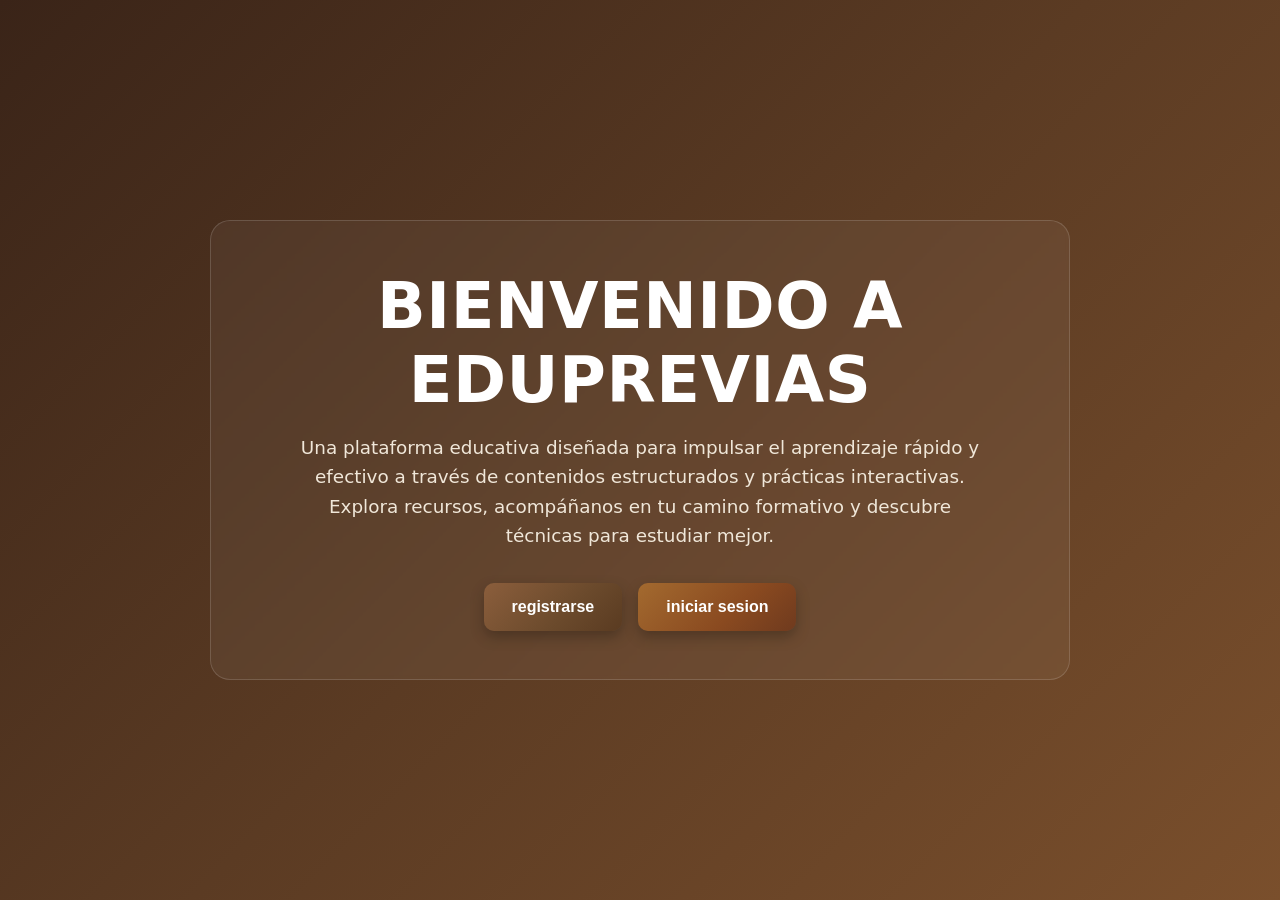
==== Bienvenido/bienvenido.html @ 17c05202 "Primera version de bienvenido" ====
<!DOCTYPE html>
<html lang="en">
<head>
    <meta charset="UTF-8">
    <meta name="viewport" content="width=device-width, initial-scale=1.0">
    <title>Document</title>
</head>
<body>
    
</body>
</html>
<!DOCTYPE html>
<html lang="es">
<head>
  <meta charset="UTF-8" />
  <meta name="viewport" content="width=device-width, initial-scale=1" />
  <title>Bienvenida</title>
  <!-- Fuente opcional (ajusta si prefieres otra) -->
  <link rel="stylesheet" href="bienvenido.css">
</head>
<body>
  <main class="hero" aria-label="Bienvenida EduPreviás">
    <section class="card">
      <h1>BIENVENIDO A EDUPREVIAS</h1>
      <p class="description">
        Una plataforma educativa diseñada para impulsar el aprendizaje rápido y efectivo a través de contenidos estructurados y prácticas interactivas. Explora recursos, acompáñanos en tu camino formativo y descubre técnicas para estudiar mejor.
      </p>
      <div class="cta" role="group" aria-label="Acciones de inicio de sesión">
        <button class="btn registrarse" aria-label="Registrarse">registrarse</button>
        <button class="btn iniciar" aria-label="Iniciar sesión">iniciar sesion</button>
      </div>
    </section>
  </main>
</body>
</html>
---- Bienvenido/bienvenido.css ----
:root {
      --brown-900: #2b1f14;
      --brown-800: #3b2511;
      --brown-700: #5a3a23;
      --brown-600: #7a4f31;
      --cream: #f3efe6;
      --muted: #d8cdb8;
    }

    * { box-sizing: border-box; }
    html, body { height: 100%; }
    body {
      margin: 0;
      font-family: 'Inter', system-ui, -apple-system, "Segoe UI", Roboto, Arial;
      color: #fff;
      background: linear-gradient(135deg, #3a2418 0%, #5b3b23 50%, #7a4f2c 100%);
    }

    .hero {
      min-height: 100vh;
      display: flex;
      align-items: center;
      justify-content: center;
      padding: 4rem 1rem;
    }

    .card {
      width: min(860px, 92%);
      text-align: center;
      background: rgba(255, 255, 255, 0.05);
      border: 1px solid rgba(255, 255, 255, 0.15);
      border-radius: 20px;
      padding: 3rem 2rem;
      backdrop-filter: blur(2px);
    }

    h1 {
      margin: 0 0 1rem;
      font-size: clamp(2.5rem, 4vw + 1rem, 4rem);
      letter-spacing: 0.5px;
      text-transform: uppercase;
    }

    p.description {
      color: #f0e7d9;
      font-size: 1.15rem;
      line-height: 1.6;
      margin: 0 auto 2rem;
      max-width: 60ch;
    }

    .cta {
      display: flex;
      gap: 1rem;
      justify-content: center;
      flex-wrap: wrap;
    }

    .btn {
      appearance: none;
      border: none;
      border-radius: 10px;
      padding: 0.95rem 1.75rem;
      font-weight: 600;
      font-size: 1rem;
      color: #fff;
      cursor: pointer;
      transition: transform 0.2s ease, background 0.2s ease;
      box-shadow: 0 6px 14px rgba(0,0,0,.25);
    }

    .btn.registrarse {
      background: linear-gradient(135deg, #8b5e3c 0%, #6b4a2c 60%, #5a3b21 100%);
    }

    .btn.iniciar {
      background: linear-gradient(135deg, #a36a2f 0%, #8a4a20 60%, #6f3a1e 100%);
    }

    .btn:hover { transform: translateY(-1px); filter: brightness(1.05); }
    .btn:active { transform: translateY(1px) scale(0.98); }

    @media (max-width: 600px) {
      .card { padding: 2rem 1.25rem; }
      h1 { font-size: 2.5rem; }
      p.description { font-size: 1.05rem; }
    }
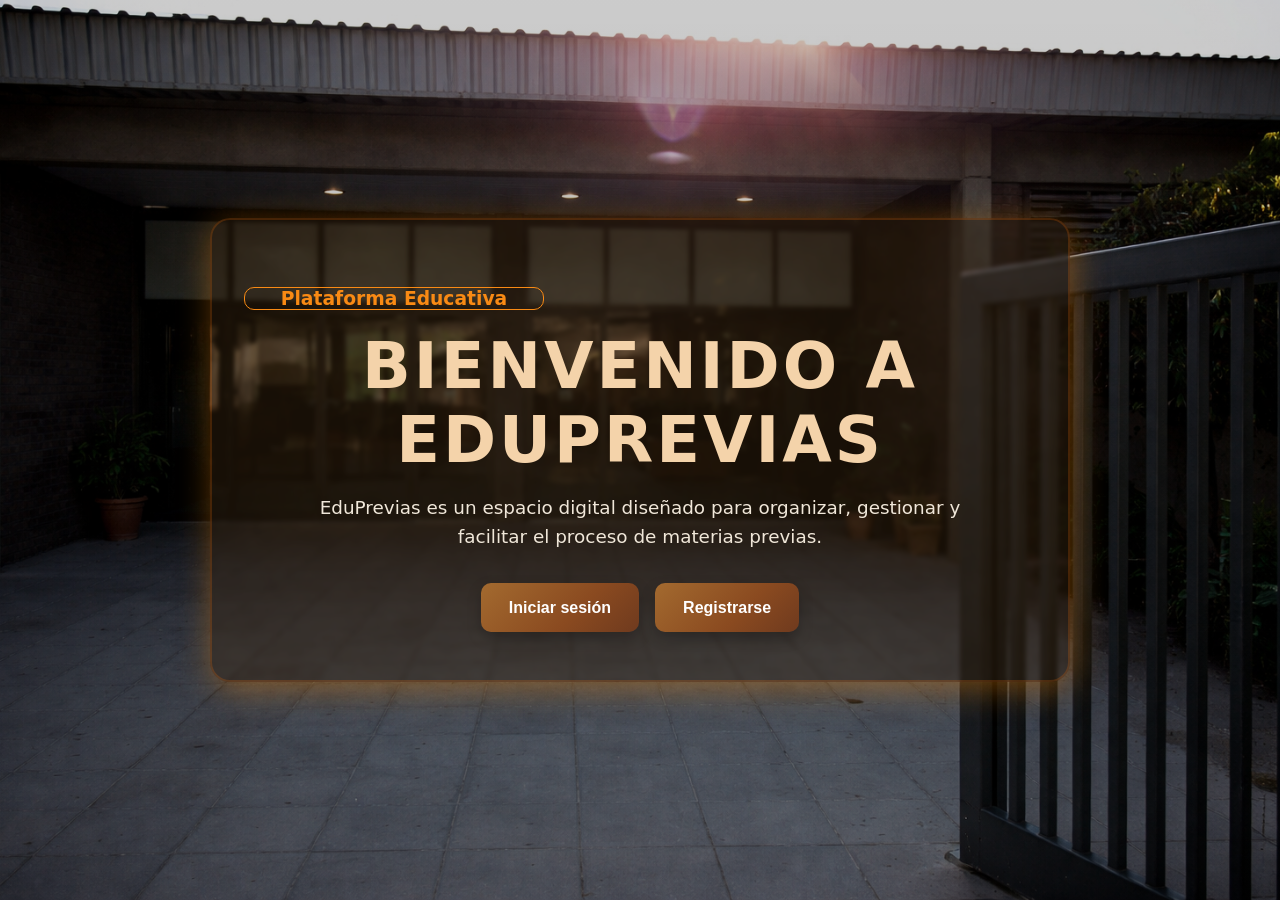
==== commit 7b270deb: "mi segunda version" ====
--- a/Bienvenido/bienvenido.html
+++ b/Bienvenido/bienvenido.html
@@ -1,35 +1,31 @@
-<!DOCTYPE html>
-<html lang="en">
-<head>
-    <meta charset="UTF-8">
-    <meta name="viewport" content="width=device-width, initial-scale=1.0">
-    <title>Document</title>
-</head>
-<body>
-    
-</body>
-</html>
+
 <!DOCTYPE html>
 <html lang="es">
 <head>
   <meta charset="UTF-8" />
   <meta name="viewport" content="width=device-width, initial-scale=1" />
   <title>Bienvenida</title>
-  <!-- Fuente opcional (ajusta si prefieres otra) -->
+
   <link rel="stylesheet" href="bienvenido.css">
 </head>
+
 <body>
-  <main class="hero" aria-label="Bienvenida EduPreviás">
-    <section class="card">
+
+  <main class="entorno" aria-label="Bienvenida EduPreviás">
+    <section class="seccion">
+        <h3 class="primero">Plataforma Educativa</h3>
+
       <h1>BIENVENIDO A EDUPREVIAS</h1>
-      <p class="description">
-        Una plataforma educativa diseñada para impulsar el aprendizaje rápido y efectivo a través de contenidos estructurados y prácticas interactivas. Explora recursos, acompáñanos en tu camino formativo y descubre técnicas para estudiar mejor.
-      </p>
-      <div class="cta" role="group" aria-label="Acciones de inicio de sesión">
-        <button class="btn registrarse" aria-label="Registrarse">registrarse</button>
-        <button class="btn iniciar" aria-label="Iniciar sesión">iniciar sesion</button>
+
+      <p class="descripcion">
+        EduPrevias es un espacio digital diseñado para organizar, gestionar y facilitar el proceso de materias previas.</p>
+      <div class="botones">
+        <button class="btn iniciar" >Iniciar sesión</button>
+        <button class="btn registrarse" >Registrarse</button>
+        
       </div>
     </section>
   </main>
+
 </body>
 </html>
--- a/Bienvenido/bienvenido.css
+++ b/Bienvenido/bienvenido.css
@@ -1,23 +1,18 @@
 
-    :root {
-      --brown-900: #2b1f14;
-      --brown-800: #3b2511;
-      --brown-700: #5a3a23;
-      --brown-600: #7a4f31;
-      --cream: #f3efe6;
-      --muted: #d8cdb8;
+
+    * { 
+        box-sizing: border-box; 
     }
+    html, body { 
+        height: 100%; }
 
-    * { box-sizing: border-box; }
-    html, body { height: 100%; }
     body {
       margin: 0;
       font-family: 'Inter', system-ui, -apple-system, "Segoe UI", Roboto, Arial;
-      color: #fff;
-      background: linear-gradient(135deg, #3a2418 0%, #5b3b23 50%, #7a4f2c 100%);
+      background:linear-gradient(rgba(0, 0, 0, 0.2), rgba(0, 0, 0, 0.3)), url('../assets/img1.png') center/cover no-repeat fixed;
     }
 
-    .hero {
+    .entorno {
       min-height: 100vh;
       display: flex;
       align-items: center;
@@ -25,24 +20,33 @@
       padding: 4rem 1rem;
     }
 
-    .card {
+    .seccion {
+        color: rgb(244, 211, 170);
       width: min(860px, 92%);
       text-align: center;
-      background: rgba(255, 255, 255, 0.05);
-      border: 1px solid rgba(255, 255, 255, 0.15);
+      background: rgba(58, 38, 16, 0.4);
+      border: 2px solid rgba(255, 114, 6, 0.2);
       border-radius: 20px;
       padding: 3rem 2rem;
       backdrop-filter: blur(2px);
+      box-shadow:  3px 6px 34px rgba(255, 143, 7, 0.4);
+    }
+    .primero{
+    width: min(300px);
+    color: #f98a14;
+    border: 1px solid #f98a14;
+    border-radius: 10px;
     }
 
     h1 {
       margin: 0 0 1rem;
       font-size: clamp(2.5rem, 4vw + 1rem, 4rem);
-      letter-spacing: 0.5px;
+      letter-spacing: 3px;
       text-transform: uppercase;
     }
 
-    p.description {
+
+    p.descripcion {
       color: #f0e7d9;
       font-size: 1.15rem;
       line-height: 1.6;
@@ -50,7 +54,7 @@
       max-width: 60ch;
     }
 
-    .cta {
+    .botones {
       display: flex;
       gap: 1rem;
       justify-content: center;
@@ -58,7 +62,6 @@
     }
 
     .btn {
-      appearance: none;
       border: none;
       border-radius: 10px;
       padding: 0.95rem 1.75rem;
@@ -71,18 +74,20 @@
     }
 
     .btn.registrarse {
-      background: linear-gradient(135deg, #8b5e3c 0%, #6b4a2c 60%, #5a3b21 100%);
+      background: linear-gradient(135deg, #a36a2f 0%, #8a4a20 60%, #6f3a1e 100%);
     }
 
     .btn.iniciar {
       background: linear-gradient(135deg, #a36a2f 0%, #8a4a20 60%, #6f3a1e 100%);
     }
 
-    .btn:hover { transform: translateY(-1px); filter: brightness(1.05); }
-    .btn:active { transform: translateY(1px) scale(0.98); }
-
-    @media (max-width: 600px) {
-      .card { padding: 2rem 1.25rem; }
-      h1 { font-size: 2.5rem; }
-      p.description { font-size: 1.05rem; }
-    }+    .btn:hover { 
+    transform: translateY(-1px); 
+    filter: brightness(1.05); 
+      box-shadow:  3px 6px 34px rgba(255, 143, 7, 0.4);
+}
+    .btn:active { 
+    transform: translateY(1px) scale(0.98); 
+      box-shadow:  3px 6px 34px rgba(169, 94, 3, 0.4);
+     background: linear-gradient(135deg, #7c5124 0%, #6d3a18 60%, #482613 100%);
+} 
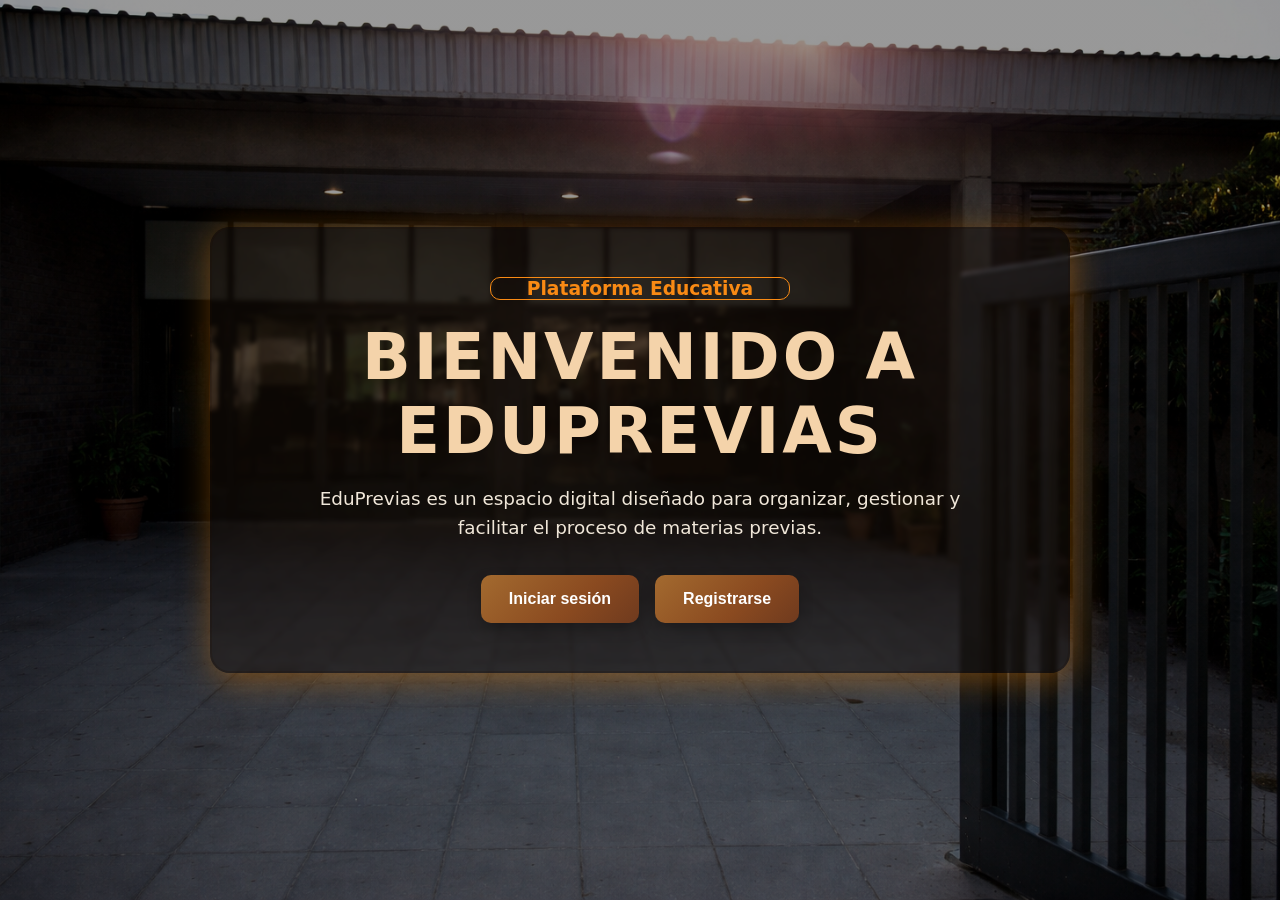
==== commit c5e8d153: "Modificacion de sonia" ====
--- a/Bienvenido/bienvenido.html
+++ b/Bienvenido/bienvenido.html
@@ -5,7 +5,6 @@
   <meta charset="UTF-8" />
   <meta name="viewport" content="width=device-width, initial-scale=1" />
   <title>Bienvenida</title>
-
   <link rel="stylesheet" href="bienvenido.css">
 </head>
 
@@ -20,12 +19,93 @@
       <p class="descripcion">
         EduPrevias es un espacio digital diseñado para organizar, gestionar y facilitar el proceso de materias previas.</p>
       <div class="botones">
-        <button class="btn iniciar" >Iniciar sesión</button>
-        <button class="btn registrarse" >Registrarse</button>
+      <button class="btn iniciar" id="btnIniciar">Iniciar sesión</button>
+      <button class="btn registrarse" id="btnRegistrarse">Registrarse</button>
         
       </div>
     </section>
   </main>
 
+<div class="modal-overlay" id="modalOverlay" role="dialog" aria-modal="true" aria-labelledby="modalTitulo">
+    <div class="modal">
+
+      <button class="modal-cerrar" id="btnCerrar" aria-label="Cerrar">&#x2715;</button>
+
+      <h2 class="modal-titulo" id="modalTitulo">Iniciar sesión</h2>
+      <p class="modal-subtitulo">Accedé a tu cuenta de EduPrevias</p>
+
+      <div class="modal-divider">
+        <span></span>
+        <i>✦</i>
+        <span></span>
+      </div>
+
+      <form id="formLogin" novalidate>
+        <div class="campo">
+          <label for="email">Correo electrónico</label>
+          <input type="email" id="email" name="email" placeholder="tucorreo@ejemplo.com" autocomplete="email" required />
+        </div>
+
+        <div class="campo">
+          <label for="password">Contraseña</label>
+          <input type="password" id="password" name="password" placeholder="••••••••" autocomplete="current-password" required />
+        </div>
+
+        <div class="olvide">
+          <a href="#">¿Olvidaste tu contraseña?</a>
+        </div>
+
+        <button type="submit" class="btn-modal">Entrar</button>
+      </form>
+
+      <p class="modal-pie">
+        ¿No tenés cuenta? <a href="#">Registrate gratis</a>
+      </p>
+
+    </div>
+  </div>
+
+
+
+
+    <script>
+    const overlay   = document.getElementById('modalOverlay');
+    const btnAbrir  = document.getElementById('btnIniciar');
+    const btnCerrar = document.getElementById('btnCerrar');
+
+    function abrirModal() {
+      overlay.classList.add('activo');
+      document.getElementById('email').focus();
+    }
+
+    function cerrarModal() {
+      overlay.classList.remove('activo');
+      btnAbrir.focus();
+    }
+
+    btnAbrir.addEventListener('click', abrirModal);
+    btnCerrar.addEventListener('click', cerrarModal);
+
+    // Cerrar al hacer clic fuera del cuadro
+    overlay.addEventListener('click', (e) => {
+      if (e.target === overlay) cerrarModal();
+    });
+
+    // Cerrar con Escape
+    document.addEventListener('keydown', (e) => {
+      if (e.key === 'Escape' && overlay.classList.contains('activo')) cerrarModal();
+    });
+
+    // Manejo básico del formulario
+    document.getElementById('formLogin').addEventListener('submit', (e) => {
+      e.preventDefault();
+      const email    = document.getElementById('email').value.trim();
+      const password = document.getElementById('password').value;
+      if (!email || !password) return;
+      // Aquí conectás con tu backend
+      console.log('Iniciando sesión con:', email);
+    });
+  </script>
+
 </body>
 </html>
--- a/Bienvenido/bienvenido.css
+++ b/Bienvenido/bienvenido.css
@@ -9,7 +9,7 @@
     body {
       margin: 0;
       font-family: 'Inter', system-ui, -apple-system, "Segoe UI", Roboto, Arial;
-      background:linear-gradient(rgba(0, 0, 0, 0.2), rgba(0, 0, 0, 0.3)), url('../assets/img1.png') center/cover no-repeat fixed;
+      background:linear-gradient(rgba(0, 0, 0, 0.4), rgba(0, 0, 0, 0.4)), url('../assets/img1.png') center/cover no-repeat fixed;
     }
 
     .entorno {
@@ -24,15 +24,16 @@
         color: rgb(244, 211, 170);
       width: min(860px, 92%);
       text-align: center;
-      background: rgba(58, 38, 16, 0.4);
-      border: 2px solid rgba(255, 114, 6, 0.2);
+      background: rgba(28, 19, 10, 0.4);
+      border: 2px solid rgba(30, 13, 1, 0.2);
       border-radius: 20px;
       padding: 3rem 2rem;
       backdrop-filter: blur(2px);
       box-shadow:  3px 6px 34px rgba(255, 143, 7, 0.4);
     }
     .primero{
-    width: min(300px);
+  width: min(300px, 100%);
+    margin: 0 auto 20px auto;
     color: #f98a14;
     border: 1px solid #f98a14;
     border-radius: 10px;
@@ -90,4 +91,287 @@
     transform: translateY(1px) scale(0.98); 
       box-shadow:  3px 6px 34px rgba(169, 94, 3, 0.4);
      background: linear-gradient(135deg, #7c5124 0%, #6d3a18 60%, #482613 100%);
-} 
+}
+
+
+
+
+    * { box-sizing: border-box; }
+    html, body { height: 100%; }
+
+    body {
+      margin: 0;
+      font-family: 'Inter', system-ui, -apple-system, "Segoe UI", Roboto, Arial;
+      background: linear-gradient(rgba(0,0,0,0.4), rgba(0,0,0,0.4)),
+                  url('../assets/img1.png') center/cover no-repeat fixed;
+    }
+
+    .entorno {
+      min-height: 100vh;
+      display: flex;
+      align-items: center;
+      justify-content: center;
+      padding: 4rem 1rem;
+    }
+
+    .seccion {
+      color: rgb(244, 211, 170);
+      width: min(860px, 92%);
+      text-align: center;
+      background: rgba(28, 19, 10, 0.4);
+      border: 2px solid rgba(30, 13, 1, 0.2);
+      border-radius: 20px;
+      padding: 3rem 2rem;
+      backdrop-filter: blur(2px);
+      box-shadow: 3px 6px 34px rgba(255, 143, 7, 0.4);
+    }
+
+    .primero {
+      width: min(300px, 100%);
+      margin: 0 auto 20px auto;
+      color: #f98a14;
+      border: 1px solid #f98a14;
+      border-radius: 10px;
+    }
+
+    h1 {
+      margin: 0 0 1rem;
+      font-size: clamp(2.5rem, 4vw + 1rem, 4rem);
+      letter-spacing: 3px;
+      text-transform: uppercase;
+    }
+
+    p.descripcion {
+      color: #f0e7d9;
+      font-size: 1.15rem;
+      line-height: 1.6;
+      margin: 0 auto 2rem;
+      max-width: 60ch;
+    }
+
+    .botones {
+      display: flex;
+      gap: 1rem;
+      justify-content: center;
+      flex-wrap: wrap;
+    }
+
+    .btn {
+      border: none;
+      border-radius: 10px;
+      padding: 0.95rem 1.75rem;
+      font-weight: 600;
+      font-size: 1rem;
+      color: #fff;
+      cursor: pointer;
+      transition: transform 0.2s ease, background 0.2s ease;
+      box-shadow: 0 6px 14px rgba(0,0,0,.25);
+    }
+
+    .btn.registrarse {
+      background: linear-gradient(135deg, #a36a2f 0%, #8a4a20 60%, #6f3a1e 100%);
+    }
+
+    .btn.iniciar {
+      background: linear-gradient(135deg, #a36a2f 0%, #8a4a20 60%, #6f3a1e 100%);
+    }
+
+    .btn:hover {
+      transform: translateY(-1px);
+      filter: brightness(1.05);
+      box-shadow: 3px 6px 34px rgba(255, 143, 7, 0.4);
+    }
+
+    .btn:active {
+      transform: translateY(1px) scale(0.98);
+      box-shadow: 3px 6px 34px rgba(169, 94, 3, 0.4);
+      background: linear-gradient(135deg, #7c5124 0%, #6d3a18 60%, #482613 100%);
+    }
+
+    /* ── OVERLAY ── */
+    .modal-overlay {
+      position: fixed;
+      inset: 0;
+      background: rgba(10, 5, 0, 0.75);
+      backdrop-filter: blur(6px);
+      display: flex;
+      align-items: center;
+      justify-content: center;
+      z-index: 100;
+      padding: 1rem;
+
+      opacity: 0;
+      pointer-events: none;
+      transition: opacity 0.3s ease;
+    }
+
+    .modal-overlay.activo {
+      opacity: 1;
+      pointer-events: all;
+    }
+
+    /* ── MODAL BOX ── */
+    .modal {
+      background: rgba(28, 16, 6, 0.92);
+      border: 1px solid rgba(249, 138, 20, 0.35);
+      border-radius: 18px;
+      padding: 2.5rem 2rem;
+      width: min(420px, 100%);
+      box-shadow: 0 0 60px rgba(255, 143, 7, 0.25), 0 20px 40px rgba(0,0,0,0.6);
+      position: relative;
+
+      transform: translateY(28px) scale(0.97);
+      transition: transform 0.35s cubic-bezier(.34,1.56,.64,1);
+    }
+
+    .modal-overlay.activo .modal {
+      transform: translateY(0) scale(1);
+    }
+
+    /* cerrar */
+    .modal-cerrar {
+      position: absolute;
+      top: 1rem;
+      right: 1.1rem;
+      background: none;
+      border: none;
+      color: #a07040;
+      font-size: 1.4rem;
+      cursor: pointer;
+      line-height: 1;
+      transition: color 0.2s;
+    }
+
+    .modal-cerrar:hover { color: #f98a14; }
+
+    /* encabezado */
+    .modal-titulo {
+      font-family: 'Cinzel', serif;
+      font-size: 1.5rem;
+      color: #f4d3aa;
+      text-align: center;
+      margin: 0 0 0.35rem;
+      letter-spacing: 1.5px;
+    }
+
+    .modal-subtitulo {
+      text-align: center;
+      color: #9c7040;
+      font-size: 0.85rem;
+      margin: 0 0 2rem;
+    }
+
+    /* separador decorativo */
+    .modal-divider {
+      display: flex;
+      align-items: center;
+      gap: 0.75rem;
+      margin-bottom: 1.75rem;
+    }
+
+    .modal-divider span {
+      flex: 1;
+      height: 1px;
+      background: linear-gradient(to right, transparent, rgba(249,138,20,0.4), transparent);
+    }
+
+    .modal-divider i {
+      color: #f98a14;
+      font-size: 0.75rem;
+    }
+
+    /* campos */
+    .campo {
+      margin-bottom: 1.2rem;
+    }
+
+    .campo label {
+      display: block;
+      font-size: 0.78rem;
+      font-weight: 600;
+      letter-spacing: 0.8px;
+      text-transform: uppercase;
+      color: #c89060;
+      margin-bottom: 0.45rem;
+    }
+
+    .campo input {
+      width: 100%;
+      padding: 0.8rem 1rem;
+      background: rgba(255,255,255,0.05);
+      border: 1px solid rgba(249, 138, 20, 0.25);
+      border-radius: 10px;
+      color: #f4d3aa;
+      font-size: 0.95rem;
+      font-family: inherit;
+      outline: none;
+      transition: border-color 0.2s, box-shadow 0.2s;
+    }
+
+    .campo input::placeholder { color: rgba(180,130,80,0.45); }
+
+    .campo input:focus {
+      border-color: rgba(249, 138, 20, 0.65);
+      box-shadow: 0 0 0 3px rgba(249, 138, 20, 0.1);
+    }
+
+    /* olvidé contraseña */
+    .olvide {
+      text-align: right;
+      margin-top: -0.6rem;
+      margin-bottom: 1.5rem;
+    }
+
+    .olvide a {
+      font-size: 0.8rem;
+      color: #9c7040;
+      text-decoration: none;
+      transition: color 0.2s;
+    }
+
+    .olvide a:hover { color: #f98a14; }
+
+    /* botón principal del modal */
+    .btn-modal {
+      width: 100%;
+      padding: 0.9rem;
+      background: linear-gradient(135deg, #a36a2f 0%, #8a4a20 60%, #6f3a1e 100%);
+      border: none;
+      border-radius: 10px;
+      color: #fff;
+      font-size: 1rem;
+      font-weight: 700;
+      letter-spacing: 0.5px;
+      cursor: pointer;
+      box-shadow: 0 6px 20px rgba(163, 106, 47, 0.4);
+      transition: filter 0.2s, transform 0.15s, box-shadow 0.2s;
+    }
+
+    .btn-modal:hover {
+      filter: brightness(1.1);
+      transform: translateY(-1px);
+      box-shadow: 0 8px 28px rgba(255, 143, 7, 0.45);
+    }
+
+    .btn-modal:active {
+      transform: translateY(1px) scale(0.98);
+      filter: brightness(0.95);
+    }
+
+    /* pie del modal */
+    .modal-pie {
+      text-align: center;
+      margin-top: 1.4rem;
+      font-size: 0.85rem;
+      color: #7a5530;
+    }
+
+    .modal-pie a {
+      color: #f98a14;
+      text-decoration: none;
+      font-weight: 600;
+      transition: opacity 0.2s;
+    }
+
+    .modal-pie a:hover { opacity: 0.8; }
+  
